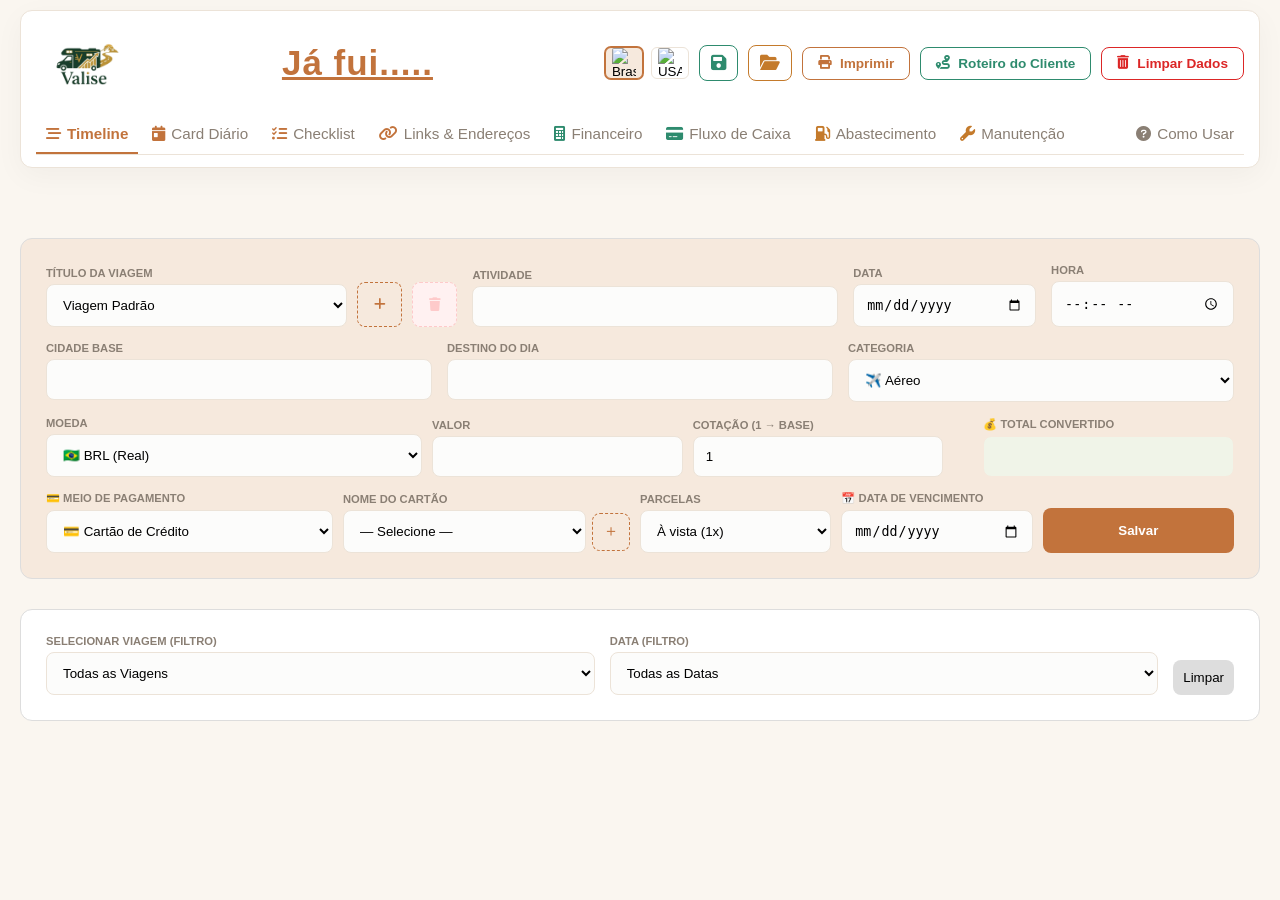
==== versao-desktop-motorhome/index.html @ 8879f79e "Add files via upload" ====
<!--
=============================================================
Aplicativo de gestão de roteiros e fluxo de caixa.
=============================================================
  Autor:       José Ricardo Verona Alves
  Copyright:   © 2025 José Ricardo Verona Alves
               Todos os direitos reservados.

  Este software é obra intelectual original protegida pela
  Lei nº 9.609/1998 (Lei do Software) e pela Lei nº 9.610/1998
  (Lei de Direito Autoral) da República Federativa do Brasil,
  bem como por tratados internacionais de propriedade intelectual.

  É expressamente proibido, sem autorização prévia e por
  escrito do autor:
  - Copiar, reproduzir ou distribuir este software;
  - Modificar, adaptar ou criar obras derivadas;
  - Sublicenciar, vender ou transferir a terceiros;
  - Utilizar para fins comerciais sem licença formal.

  Bibliotecas de terceiros utilizadas:
  - Chart.js (MIT License) — https://www.chartjs.org
  - chartjs-plugin-datalabels (MIT License)
  - Font Awesome 6 (Free License) — https://fontawesome.com

  Data de criação: 25 de maio de 2025
  Versão:         1.0.0.4
  Contato:        jrverona@gmail.com
=============================================================
-->
<!DOCTYPE html>
<html lang="pt-br">
<head>
    <meta charset="UTF-8">
    <link rel="icon" type="image/x-icon" href="../assets/LogoVi.ico">
    <meta name="viewport" content="width=device-width, initial-scale=1.0, viewport-fit=cover">
    <title>Valise Motorhome</title>
    <meta name="author" content="José Ricardo Verona Alves">
    <meta name="copyright" content="© 2025 José Ricardo Verona Alves. Todos os direitos reservados.">
    <meta name="description" content="Valise Motorhome — gestão de roteiros, finanças e fluxo de caixa para viagens.">

    <!-- PWA Manifest -->
    <link rel="manifest" href="manifest.json">

    <!-- PWA: tema e cor de fundo para barra do sistema -->
    <meta name="theme-color" content="#c2733c">
    <meta name="mobile-web-app-capable" content="yes">

    <!-- iOS / Safari PWA -->
    <meta name="apple-mobile-web-app-capable" content="yes">
    <meta name="apple-mobile-web-app-status-bar-style" content="default">
    <meta name="apple-mobile-web-app-title" content="Valise">
    <link rel="apple-touch-icon" href="icons/apple-touch-icon.png">
    <link rel="apple-touch-icon" sizes="152x152" href="icons/apple-touch-icon-152.png">
    <link rel="apple-touch-icon" sizes="167x167" href="icons/apple-touch-icon-167.png">
    <link rel="apple-touch-icon" sizes="180x180" href="icons/apple-touch-icon.png">

    <!-- Windows / Edge PWA -->
    <meta name="msapplication-TileColor" content="#c2733c">
    <meta name="msapplication-TileImage" content="icons/icon-192.png">
    <script src="https://cdn.jsdelivr.net/npm/chart.js"></script>
    <script src="https://cdn.jsdelivr.net/npm/chartjs-plugin-datalabels@2.0.0"></script>
    <link rel="stylesheet" href="https://cdnjs.cloudflare.com/ajax/libs/font-awesome/6.0.0/css/all.min.css">
    <link rel="stylesheet" href="style.css">
</head>
<body>

<div class="container">

<!-- Cabeçalho visível apenas na impressão -->
<div class="print-header" style="display:none;">
  <img src="../assets/LogoM02.png" alt="Logo" style="height: 150px; max-height: 150px; width: auto; object-fit: contain;">
  <div class="print-header-text">
    <span></span>
    <span></span>
  </div>
</div>
<div class="sticky-top">
   <div class="sticky-top-inner" style="background: var(--card); border-radius: var(--radius); padding: 12px 15px; box-shadow: var(--shadow); border: 1px solid var(--border); margin-bottom: 20px;">
   <header style="margin-bottom: 10px; display: flex; justify-content: space-between; align-items: center; flex-wrap: wrap; gap: 10px;">
    
    <div style="display:flex; align-items:center; gap:14px; flex-shrink: 0;">
        <img src="../assets/LogoM02.png" alt="Logo" style="height: 100px; max-height: 100px; width: auto; object-fit: contain; margin-top: -10px; margin-bottom: -10px; vertical-align: middle;">
        <div style="display:flex; flex-direction:column; justify-content:center; line-height:1.2;">
            <span style="font-family:serif; font-size:0.72rem; font-weight:600; letter-spacing:0.18em; text-transform:uppercase; color:var(--text-muted);"></span>
            <span style="font-family:serif; font-size:0.72rem; font-weight:600; letter-spacing:0.18em; text-transform:uppercase; color:var(--gold, #c9973a);"></span>
        </div>
    </div>

    <div class="nome-motorhome" style="flex-grow: 1; text-align: center; padding-right: 40px;">
      <span style="font-size: 35px; font-weight: 700; color: var(--accent, #c9973a); font-family: 'Inter', sans-serif; letter-spacing: 1px; text-decoration: underline;">
    Já fui.....
</span>
    </div>

    <div style="display: flex; align-items: center; gap: 5px; flex-wrap: wrap; flex-shrink: 0;">
        
        <div class="lang-visual-selector" id="lang-selector-container">
            <button class="lang-flag-btn active" onclick="changeLang('pt')" title="Português">
                <img src="https://flagcdn.com/w40/br.png" alt="Brasil">
            </button>
            <button class="lang-flag-btn" onclick="changeLang('en')" title="English">
                <img src="https://flagcdn.com/w40/us.png" alt="USA">
            </button>
        </div>
        
        <button class="btn-action" onclick="exportData()" title="Exportar dados" style="padding:8px 11px; color:#2e8b6e; border-color:#2e8b6e;" onmouseover="this.style.background='#e6f5f0'" onmouseout="this.style.background='white'"><i class="fas fa-save" style="font-size:1.1rem;"></i></button>
        <button class="btn-action" onclick="document.getElementById('importFile').click()" title="Importar dados" style="padding:8px 11px; color:#c47a2b; border-color:#c47a2b;" onmouseover="this.style.background='#fef3e6'" onmouseout="this.style.background='white'"><i class="fas fa-folder-open" style="font-size:1.1rem;"></i></button>
        <input type="file" id="importFile" style="display:none" onchange="importData(event)">
        <button class="btn-action" onclick="printPage()"><i class="fas fa-print"></i><span data-i18n="btn_print">Imprimir</span></button>
        <button class="btn-action" onclick="generateClientItinerary()" title="Roteiro do Cliente" style="color:#2e8b6e; border-color:#2e8b6e;" onmouseover="this.style.background='#e6f5f0'" onmouseout="this.style.background='white'"><i class="fas fa-route"></i><span data-i18n="btn_export_client">Roteiro do Cliente</span></button>
        <button class="btn-action" onclick="clearAllData()" style="color:#dc2626; border-color:#dc2626;" onmouseover="this.style.background='#fee2e2'" onmouseout="this.style.background='white'"><i class="fas fa-trash-alt"></i><span data-i18n="btn_clear_data">Limpar Dados</span></button>
    </div>
</header>

    <div class="tabs-wrap" id="tabs-wrap">
    <nav class="tabs" id="tabs-nav" style="display: flex; gap: 4px; margin-bottom: 0; border-bottom: 1px solid var(--border);">
        <button id="btn-tab-timeline" class="tab-btn active" onclick="switchTab(event, 'tab-timeline')" data-i18n="tab_timeline"><i class="fas fa-stream" style="margin-right: 6px; color: var(--accent);"></i>Timeline</button>
        <button id="btn-tab-cards" class="tab-btn" onclick="switchTab(event, 'tab-cards')" data-i18n="tab_cards"><i class="fas fa-calendar-day" style="margin-right: 6px; color: var(--accent);"></i>Card Diário</button>
        <button id="btn-tab-checklist" class="tab-btn" onclick="switchTab(event, 'tab-checklist')" data-i18n="tab_checklist"><i class="fas fa-tasks" style="margin-right: 6px; color: var(--accent);"></i>Checklist</button>
        <button id="btn-tab-links" class="tab-btn" onclick="switchTab(event, 'tab-links')" data-i18n="tab_links"><i class="fas fa-link" style="margin-right: 6px; color: var(--accent);"></i>Links & Endereços</button>
        
        <button id="btn-tab-finance" class="tab-btn" onclick="switchTab(event, 'tab-finance')" data-i18n="tab_finance"><i class="fas fa-calculator" style="margin-right: 6px; color: #2e8b6e;"></i>Financeiro</button>
        <button id="btn-tab-cronograma" class="tab-btn" onclick="switchTab(event, 'tab-cronograma')" data-i18n="tab_cronograma"><i class="fas fa-credit-card" style="margin-right: 6px; color: #2e8b6e;"></i>Fluxo de Caixa</button>
        
        <button id="btn-tab-combustivel" class="tab-btn" onclick="switchTab(event, 'tab-combustivel')" data-i18n="tab_combustivel"><i class="fas fa-gas-pump" style="margin-right: 6px; color: #c47a2b;"></i>Abastecimento</button>
        <button id="btn-tab-manutencao" class="tab-btn" onclick="switchTab(event, 'tab-manutencao')" data-i18n="tab_manutencao"><i class="fas fa-wrench" style="margin-right: 6px; color: #c47a2b;"></i>Manutenção</button>
        
        <button id="btn-tab-ajuda" class="tab-btn" onclick="switchTab(event, 'tab-ajuda')" data-i18n="tab_help" style="margin-left: auto;"><i class="fas fa-question-circle" style="margin-right: 6px; color: var(--text-muted);"></i>Como Usar</button>
    </nav>
    </div>
</div>
</div>

    <div id="tab-timeline" class="tab-content active">
        <div class="glass-card hide-on-print" style="background-color: var(--accent-light); border: 1px solid var(--accent); box-shadow: var(--shadow);">
            <div class="form-grid" style="grid-template-columns: 1.8fr 1.6fr 0.8fr 0.8fr;">
                <input type="hidden" id="edit-id" value="">
                <!-- Linha 1: Título | Atividade | Data | Hora -->
                <div style="display: flex; gap: 10px; align-items: flex-end;">
                    <div style="flex-grow: 1;">
                        <label data-i18n="lbl_trip_title">Título da Viagem</label>
                        <select id="trip-title">
                            <option value="Viagem">Viagem Padrão</option>
                        </select>
                    </div>
                    <button class="btn-add-trip" onclick="addNewTripName()" data-i18n-title="lbl_new_trip" title="Nova Viagem"><i class="fas fa-plus"></i></button>
                    <button class="btn-add-trip" onclick="deleteCurrentTrip()" data-i18n-title="lbl_delete_trip" title="Excluir Viagem" style="background:#fff1f1; color:#fecaca; border-color:#fecaca;"><i class="fas fa-trash"></i></button>
                </div>
                <div><label data-i18n="lbl_activity">Atividade</label><input type="text" id="desc"></div>
                <div><label data-i18n="lbl_date">Data</label><input type="date" id="data"></div>
                <div><label data-i18n="lbl_time">Hora</label><input type="time" id="hora"></div>
                <!-- Linha 2: Cidade Base | Destino do Dia | Categoria -->
                <div style="grid-column: 1 / -1; display: grid; grid-template-columns: 1fr 1fr 1fr; gap: 15px;">
                <div><label data-i18n="lbl_accommodation">CIDADE BASE</label><input type="text" id="hospedagem"></div>
                <div><label data-i18n="lbl_city">DESTINO DO DIA</label><input type="text" id="cidade"></div>
                <div><label data-i18n="lbl_category">Categoria</label>
                    <select id="classe">
                        <option value="Aéreo" data-i18n="opt_cat_aereo">✈️ Aéreo</option>
                        <option value="Aluguel de carro" data-i18n="opt_cat_aluguelcarro">🚗 Aluguel de carro</option>
                        <option value="Camping Fee" data-i18n="opt_cat_campingfee">🏕️ Camping Fee</option>
                        <option value="Combustível" data-i18n="opt_cat_combustivel">⛽ Combustível</option>
                        <option value="Compras" data-i18n="opt_cat_compras">🛍️ Compras</option>
                        <option value="Energia / Solar" data-i18n="opt_cat_energiasolar">🔆 Energia / Solar</option>
                        <option value="GLP / Gás" data-i18n="opt_cat_glpgas">🔥 GLP / Gás</option>
                        <option value="Hospedagem" data-i18n="opt_cat_hospedagem">🏨 Hospedagem</option>
                        <option value="Internet/Fone" data-i18n="opt_cat_internetfone">📶 Internet/Fone</option>
                        <option value="Lavanderia" data-i18n="opt_cat_lavanderia">🧺 Lavanderia</option>
                        <option value="Lazer" data-i18n="opt_cat_lazer">🏛️ Lazer</option>
                        <option value="Manutenção / Mecânica" data-i18n="opt_cat_manutencao">🔧 Manutenção / Mecânica</option>
                        <option value="Pedágio" data-i18n="opt_cat_pedagio">🛣️ Pedágio</option>
                        <option value="Refeição" data-i18n="opt_cat_refeicao">🍴 Refeição</option>
                        <option value="Seguro" data-i18n="opt_cat_seguro">🛡️ Seguro</option>
                        <option value="Transporte" data-i18n="opt_cat_transporte">🚌 Transporte</option>
                        <option value="Água / Esgoto" data-i18n="opt_cat_aguaesgoto">💧 Água / Esgoto</option>
                    </select>
                </div>
                </div>
                <!-- Linha 3: Moeda | Valor | Cotação | Total -->
                <div style="display: flex; gap: 10px; align-items: flex-end; grid-column: span 4; flex-wrap: wrap;">
                    <div style="flex: 1.5; min-width: 140px;">
                        <label data-i18n="lbl_currency">Moeda</label>
                        <select id="moeda-estrangeira" onchange="calcConversao()">
                            <option value="BRL">🇧🇷 BRL (Real)</option>
                            <option value="USD">🇺🇸 USD (Dólar)</option>
                            <option value="EUR">🇪🇺 EUR (Euro)</option>
                            <option value="GBP">🇬🇧 GBP (Libra)</option>
                            <option value="JPY">🇯🇵 JPY (Iene)</option>
                            <option value="ARS">🇦🇷 ARS (Peso Arg.)</option>
                            <option value="CLP">🇨🇱 CLP (Peso Chil.)</option>
                            <option value="UYU">🇺🇾 UYU (Peso Uru.)</option>
                            <option value="PYG">🇵🇾 PYG (Guarani)</option>
                            <option value="CHF">🇨🇭 CHF (Franco Suíço)</option>
                            <option value="CAD">🇨🇦 CAD (Dólar Can.)</option>
                            <option value="AUD">🇦🇺 AUD (Dólar Aus.)</option>
                            <option value="MXN">🇲🇽 MXN (Peso Mex.)</option>
                        </select>
                    </div>
                    <div style="flex: 1; min-width: 100px;">
                        <label data-i18n="lbl_value">Valor</label>
                        <input type="number" id="valor" oninput="calcConversao()">
                    </div>
                    <div style="flex: 1; min-width: 120px;">
                        <label data-i18n="lbl_rate">Cotação (1 → base)</label>
                        <input type="number" id="cotacao-moeda" value="1" step="0.0001" min="0.0001" oninput="calcConversao()">
                    </div>
                    <div style="flex: 1; min-width: 120px; margin-left: 12px; padding-left: 16px; border-left: 2px solid var(--accent-light);">
                        <label data-i18n="lbl_total_brl">💰 Total convertido</label>
                        <input type="number" id="valor-brl-preview" readonly style="background:#f0f4e8; color:var(--accent); font-weight:700; border-color: var(--accent-light);">
                    </div>
                </div>
                <!-- Linha 4: Meio Pagamento | Cartão | Parcelas | Data Pag | Salvar -->
                <div style="display: flex; gap: 10px; align-items: flex-end; grid-column: span 4; flex-wrap: wrap;">
                    <div style="flex: 1.5; min-width: 160px;">
                        <label data-i18n="lbl_payment_method">💳 Meio de Pagamento</label>
                        <select id="meio-pagamento" onchange="onMeioPagamentoChange()" style="width:100%;">
                            <option value="credito" data-i18n="opt_payment_credit">💳 Cartão de Crédito</option>
                            <option value="debito" data-i18n="opt_payment_debit">🏧 Cartão de Débito</option>
                            <option value="pix" data-i18n="opt_payment_pix">⚡ Pix</option>
                            <option value="dinheiro" data-i18n="opt_payment_cash">💵 Dinheiro</option>
                            <option value="outro" data-i18n="opt_payment_other">📎 Outro</option>
                        </select>
                    </div>
                    <div style="flex: 1.5; min-width: 160px;" id="campo-cartao">
                        <label data-i18n="lbl_card_name">Nome do Cartão</label>
                        <div style="display:flex; gap:6px; align-items:center;">
                            <select id="nome-cartao" style="flex:1;">
                                <option value="" data-i18n="opt_select_card">— Selecione —</option>
                            </select>
                            <button onclick="adicionarCartao()" data-i18n-title="lbl_add_card" title="Adicionar cartão" style="background:var(--accent-light);color:var(--accent);border:1px dashed var(--accent);border-radius:8px;padding:0;width:38px;height:38px;display:flex;align-items:center;justify-content:center;cursor:pointer;flex-shrink:0;font-size:1rem;">＋</button>
                        </div>
                    </div>
                    <div style="flex: 1; min-width: 130px;" id="campo-parcelas">
                        <label data-i18n="lbl_payment_installments">Parcelas</label>
                        <select id="parcelas-pagamento" style="width:100%;">
                            <option value="1" data-i18n="opt_cash_installment">À vista (1x)</option>
                            <option value="2">2x</option>
                            <option value="3">3x</option>
                            <option value="4">4x</option>
                            <option value="5">5x</option>
                            <option value="6">6x</option>
                            <option value="7">7x</option>
                            <option value="8">8x</option>
                            <option value="9">9x</option>
                            <option value="10">10x</option>
                            <option value="12">12x</option>
                            <option value="18">18x</option>
                            <option value="24">24x</option>
                        </select>
                    </div>
                    <div style="flex: 1; min-width: 150px;" id="campo-data-pagamento">
                        <label data-i18n="lbl_payment_date">📅 Data de Vencimento</label>
                        <input type="date" id="data-pagamento" title="Data em que o valor entra na fatura do cartão">
                    </div>
                    <div style="flex: 1; min-width: 120px; display:flex; align-items:flex-end;">
                        <button class="btn-confirm" id="btn-save" onclick="saveEvent()" data-i18n="btn_save" style="width:100%; height:45px;">Salvar</button>
                    </div>
                </div>
            </div>
        </div>

        <div class="glass-card hide-on-print" style="margin-bottom: 15px;">
            <div class="form-grid" style="grid-template-columns: 1fr 1fr auto;">
                <div>
                    <label data-i18n="lbl_filter_trip">Selecionar Viagem (Filtro)</label>
                    <div class="trip-filter-wrapper">
                        <select id="filter-trip-title" onchange="syncTripFilter(this.value)">
                            <option value="" data-i18n="opt_all_trips">Todas as Viagens</option>
                        </select>
                        <span class="trip-filter-badge">✈️ <span class="trip-filter-badge-name"></span></span>
                    </div>
                </div>
                <div>
                    <label data-i18n="lbl_filter_date">Data (Filtro)</label>
                    <select id="filter-date" onchange="renderTimeline()">
                        <option value="" data-i18n="opt_all_dates">Todas as Datas</option>
                    </select>
                </div>
                <button class="btn-reset" onclick="clearFilters()" style="padding: 10px; border-radius: 8px; border: none; background: #ddd; cursor: pointer;" data-i18n="btn_clear">Limpar</button>
            </div>
        </div>

        <div id="render-timeline" class="timeline-wrapper"></div>
    </div>

    <div id="tab-cards" class="tab-content">
        <div class="glass-card hide-on-print" style="margin-bottom: 25px;">
            <div class="form-grid" style="grid-template-columns: 1fr auto;">
                <div>
                    <label data-i18n="lbl_filter_trip">Selecionar Viagem (Filtro)</label>
                    <div class="trip-filter-wrapper">
                        <select id="filter-cards-trip" onchange="syncTripFilter(this.value)">
                            <option value="" data-i18n="opt_all_trips">Todas as Viagens</option>
                        </select>
                        <span class="trip-filter-badge">✈️ <span class="trip-filter-badge-name"></span></span>
                    </div>
                </div>
                <button class="btn-reset" onclick="syncTripFilter('')" style="padding: 10px; border-radius: 8px; border: none; background: #ddd; cursor: pointer;" data-i18n="btn_clear">Limpar</button>
            </div>
        </div>
        <div id="render-cards" class="cards-container"></div>
    </div>

    <div id="tab-finance" class="tab-content">
        <div class="glass-card" style="margin-bottom: 20px;">
            <div class="form-grid" style="grid-template-columns: 1fr 1fr 1fr 1fr auto; align-items: end;">
                <div>
                    <label data-i18n="lbl_filter_trip_short">Filtrar Viagem</label>
                    <div class="trip-filter-wrapper">
                        <select id="fin-filter-trip" onchange="syncTripFilter(this.value)">
                            <option value="" data-i18n="opt_all_trips">Todas as Viagens</option>
                        </select>
                        <span class="trip-filter-badge">✈️ <span class="trip-filter-badge-name"></span></span>
                    </div>
                </div>
                <div>
                    <label data-i18n="lbl_filter_city">Filtrar Cidade</label>
                    <select id="fin-filter-city" onchange="renderFinance()">
                        <option value="" data-i18n="opt_all_cities">Todas as Cidades</option>
                    </select>
                </div>
                <div>
                    <label data-i18n="lbl_filter_category">Filtrar Categoria</label>
                    <select id="fin-filter-cat" onchange="renderFinance()">
                        <option value="" data-i18n="opt_all_categories">Todas as Categorias</option>
                        <option value="Aéreo" data-i18n="opt_cat_aereo">✈️ Aéreo</option>
                        <option value="Aluguel de carro" data-i18n="opt_cat_aluguelcarro">🚗 Aluguel de carro</option>
                        <option value="Camping Fee" data-i18n="opt_cat_campingfee">🏕️ Camping Fee</option>
                        <option value="Combustível" data-i18n="opt_cat_combustivel">⛽ Combustível</option>
                        <option value="Compras" data-i18n="opt_cat_compras">🛍️ Compras</option>
                        <option value="Energia / Solar" data-i18n="opt_cat_energiasolar">🔆 Energia / Solar</option>
                        <option value="GLP / Gás" data-i18n="opt_cat_glpgas">🔥 GLP / Gás</option>
                        <option value="Hospedagem" data-i18n="opt_cat_hospedagem">🏨 Hospedagem</option>
                        <option value="Internet/Fone" data-i18n="opt_cat_internetfone">📶 Internet/Fone</option>
                        <option value="Lavanderia" data-i18n="opt_cat_lavanderia">🧺 Lavanderia</option>
                        <option value="Lazer" data-i18n="opt_cat_lazer">🏛️ Lazer</option>
                        <option value="Manutenção / Mecânica" data-i18n="opt_cat_manutencao">🔧 Manutenção / Mecânica</option>
                        <option value="Pedágio" data-i18n="opt_cat_pedagio">🛣️ Pedágio</option>
                        <option value="Refeição" data-i18n="opt_cat_refeicao">🍴 Refeição</option>
                        <option value="Seguro" data-i18n="opt_cat_seguro">🛡️ Seguro</option>
                        <option value="Transporte" data-i18n="opt_cat_transporte">🚌 Transporte</option>
                        <option value="Água / Esgoto" data-i18n="opt_cat_aguaesgoto">💧 Água / Esgoto</option>
                    </select>
                </div>
                <div>
                    <label data-i18n="lbl_show_chart">📊 Exibir Gráfico</label>
                    <select id="fin-chart-filter" onchange="filterFinanceCharts()">
                        <option value="all" data-i18n="opt_all_charts">Todos os Gráficos</option>
                        <option value="daily" data-i18n="opt_chart_daily">📅 Gasto por Dia</option>
                        <option value="category" data-i18n="opt_chart_category">🏷️ Por Categoria</option>
                        <option value="city" data-i18n="opt_chart_city">🏙️ Por Cidade</option>
                        <option value="payment" data-i18n="opt_chart_payment">💳 Meio de Pagamento</option>
                        <option value="currency">💱 Por Moeda</option>
                        <option value="budget">📊 Orçamento</option>
                    </select>
                </div>
                <div style="display:flex; align-items:flex-end;">
                    <button class="btn-reset" onclick="resetFinanceFilters()" style="padding: 10px 16px; border-radius: 8px; border: none; background: #e9ecef; color: var(--text-muted); cursor: pointer; font-size: 0.85rem; font-weight: 600; white-space: nowrap; height: 45px;" data-i18n="btn_clear">Limpar</button>
                </div>
            </div>
        </div>

        <div class="total-highlight" style="display:flex; justify-content:space-between; align-items:center; flex-wrap:wrap; gap:10px; text-align:left;">
            <div>
                <h2 data-i18n="finance_total_label" style="margin:0; font-size:0.85rem; text-transform:uppercase; letter-spacing:1px; opacity:0.85;">Gasto Total (Filtrado)</h2>
                <div id="finance-total-val" style="font-size:2.2rem; font-weight:800; margin-top:4px; line-height:1;">$ 0,00</div>
            </div>
            <div style="opacity:0.75; font-size:0.8rem; text-align:right;">
                <i class="fas fa-chart-pie" style="font-size:2rem; opacity:0.4;"></i>
            </div>
        </div>

        <!-- Budget Tracker -->
        <div class="budget-tracker-card">
            <div class="budget-tracker-header">
                <h3 data-i18n="budget_header">📊 Evolução do Orçamento Planejado</h3>
                <div style="display:flex; gap:10px; align-items:center; flex-wrap:wrap;">
                    <div id="budget-summary-pills" class="budget-summary-pills"></div>
                    <button class="budget-edit-toggle" onclick="toggleBudgetEdit()">
                        <i class="fas fa-sliders-h"></i> <span data-i18n="btn_set_budget">Definir Orçamento</span>
                    </button>
                </div>
            </div>
            <div class="budget-body">
                <div class="budget-total-bar-wrap" id="budget-total-section"></div>
                <div id="budget-bars-container"></div>
                <div class="budget-inputs-section" id="budget-inputs-section">
                    <p style="font-size:0.8rem; color:var(--text-muted); margin: 0 0 10px;">
                        <i class="fas fa-info-circle"></i> <span data-i18n="budget_info">Defina o orçamento planejado. Deixe em branco para não monitorar uma categoria.</span>
                    </p>
                    <div class="budget-inputs-grid" id="budget-inputs-grid"></div>
                    <button class="btn-confirm" onclick="saveBudgets()" style="margin-top:15px; padding: 10px 24px;">
                        <i class="fas fa-save"></i> <span data-i18n="btn_save_budgets">Salvar Orçamentos</span>
                    </button>
                </div>
            </div>
        </div>
        
        <div class="finance-grid">
            <div class="chart-container full-width-chart" id="wrap-chartDaily">
                <div class="chart-scroll-wrapper">
                    <div class="chart-scroll-content" id="daily-scroll-content">
                        <canvas id="chartDaily"></canvas>
                    </div>
                </div>
            </div>
            <div class="chart-container" style="height: 260px;" id="wrap-chartCategory"><canvas id="chartCategory"></canvas></div>
            <div class="chart-container" style="height: 260px;" id="wrap-chartCity"><canvas id="chartCity"></canvas></div>
            <div class="chart-container full-width-chart" style="height: 260px;" id="wrap-chartPaymentMethod"><canvas id="chartPaymentMethod"></canvas></div>
            <div class="chart-container full-width-chart" style="height: 300px;" id="wrap-chartCurrency"><canvas id="chartCurrency"></canvas></div>
        </div>
    </div>

    <!-- ===== ABA FLUXO DE CAIXA ===== -->
    <div id="tab-cronograma" class="tab-content">
        <div class="glass-card" style="margin-bottom: 20px;">
            <div style="display: flex; justify-content: space-between; align-items: center; flex-wrap: wrap; gap: 15px;">
                <div>
                    <h3 style="font-family: serif; font-size: 1.2rem; margin: 0 0 5px; color: var(--accent);" data-i18n="cron_title">💳 Fluxo de Caixa</h3>
                    <p style="font-size: 0.82rem; color: var(--text-muted); margin: 0;" data-i18n="cron_desc">
                        Os desembolsos são calculados com base no meio de pagamento, parcelas e data de pagamento definidos em cada item da Timeline.
                    </p>
                </div>
                <div>
                    <label style="font-size:0.7rem; font-weight:700; text-transform:uppercase; color:var(--text-muted); display:block; margin-bottom:4px;" data-i18n="lbl_filter_trip_short">Filtrar Viagem</label>
                    <div class="trip-filter-wrapper">
                        <select id="cron-filter-trip" onchange="syncTripFilter(this.value)" style="padding:8px 12px; border-radius:8px; border:1px solid var(--border); background:#fcfcfb; font-size:0.9rem;">
                            <option value="" data-i18n="opt_all_trips">Todas as Viagens</option>
                        </select>
                        <span class="trip-filter-badge">✈️ <span class="trip-filter-badge-name"></span></span>
                    </div>
                </div>
            </div>
        </div>

        <!-- Totais por tipo -->
        <div id="cron-summary-cards" style="display: grid; grid-template-columns: repeat(auto-fit, minmax(160px, 1fr)); gap: 15px; margin-bottom: 25px;"></div>

        <!-- Tabela mensal -->
        <div class="glass-card" style="overflow-x: auto; padding: 0;">
            <div id="cron-table-wrap" style="min-width: 600px; padding: 5px;"></div>
        </div>

        <!-- Gráfico de barras mensais -->
        <div class="glass-card" style="margin-top: 25px; height: 350px; position: relative;">
            <canvas id="chartCronograma"></canvas>
        </div>
    </div>

    <div id="tab-checklist" class="tab-content">
        <div class="glass-card check-container">
            <div style="display: grid; grid-template-columns: 1fr 1fr; gap: 12px; align-items: end;">
                <div><label data-i18n="lbl_what_to_pack">O que levar/fazer?</label><input type="text" id="check-input"></div>
                <div><label data-i18n="lbl_trip_title">Título da Viagem</label><select id="check-trip"></select></div>
                <div><label data-i18n="check_lbl_group">Grupo</label><select id="check-cat"></select></div>
                <div style="display:flex; gap:8px; align-items:flex-end;">
                    <div style="flex:1;"><label data-i18n="lbl_new_cat">Nova Categoria</label><input type="text" id="check-new-cat" data-i18n-placeholder="placeholder_new_cat" placeholder="Ex: Saúde"></div>
                    <button class="btn-confirm" onclick="addCheck()" style="height:45px; padding: 0 16px; white-space:nowrap; flex-shrink:0;"><i class="fas fa-plus"></i></button>
                </div>
            </div>
        </div>

        <div class="glass-card check-container" style="margin-bottom: 20px; padding: 15px 25px;">
            <div style="display: grid; grid-template-columns: 1fr 1fr auto; gap: 12px; align-items: end;">
                <div>
                    <label data-i18n="lbl_filter_trip_short">Filtrar Viagem</label>
                    <div class="trip-filter-wrapper">
                        <select id="filter-check-trip" onchange="syncTripFilter(this.value)">
                            <option value="" data-i18n="opt_all_trips">Todas as Viagens</option>
                        </select>
                        <span class="trip-filter-badge">✈️ <span class="trip-filter-badge-name"></span></span>
                    </div>
                </div>
                <div>
                    <label data-i18n="check_lbl_filter_group">Filtrar Grupo</label>
                    <select id="filter-check-cat" onchange="renderChecklist()">
                        <option value="" data-i18n="opt_all_categories">Todas as Categorias</option>
                    </select>
                </div>
                <div style="display:flex; align-items:flex-end;">
                    <button class="btn-reset" onclick="syncTripFilter(''); document.getElementById('filter-check-cat').value=''; renderChecklist()" style="padding: 10px 16px; border-radius: 8px; border: none; background: #e9ecef; color: var(--text-muted); cursor: pointer; font-size: 0.85rem; font-weight: 600; white-space: nowrap; height: 45px;" data-i18n="btn_clear">Limpar</button>
                </div>
            </div>
        </div>

        <div id="render-checklist" class="check-container"></div>
    </div>

    <!-- ===== ABA LINKS & ENDEREÇOS ===== -->
    <div id="tab-links" class="tab-content">
        <div class="glass-card hide-on-print" style="background-color: var(--accent-light); border: 1px solid var(--accent);">
            <div style="display: grid; grid-template-columns: 1fr 1fr 1fr auto; gap: 12px; align-items: end;">
                <div>
                    <label data-i18n="lbl_links_name">Nome / Local</label>
                    <input type="text" id="link-name" data-i18n-placeholder="ph_links_name" placeholder="Ex: Consulado dos EUA">
                </div>
                <div>
                    <label data-i18n="lbl_links_category">Categoria</label>
                    <select id="link-cat">
                        <option value="Consulado" data-i18n="opt_link_consulado">🏛️ Consulado / Embaixada</option>
                        <option value="Museu" data-i18n="opt_link_museu">🖼️ Museu / Atração</option>
                        <option value="Transporte" data-i18n="opt_link_transporte">🚌 Transporte</option>
                        <option value="Saúde" data-i18n="opt_link_saude">🏥 Saúde / Hospital</option>
                        <option value="Hotel" data-i18n="opt_link_hotel">🏨 Hotel / Hospedagem</option>
                        <option value="Camping" data-i18n="opt_link_camping">🚐 Camping / Área RV</option>
                        <option value="Restaurante" data-i18n="opt_link_restaurante">🍽️ Restaurante</option>
                        <option value="Compras" data-i18n="opt_link_compras">🛍️ Compras</option>
                        <option value="Emergência" data-i18n="opt_link_emergencia">🚨 Emergência</option>
                        <option value="Outro" data-i18n="opt_link_outro">📌 Outro</option>
                    </select>
                </div>
                <div>
                    <label data-i18n="lbl_links_trip">Viagem</label>
                    <select id="link-trip"></select>
                </div>
                <div style="display:flex; align-items:flex-end;">
                    <!-- Salvar button is below -->
                </div>
            </div>
            <div style="display:grid; grid-template-columns: 1fr 1fr 1fr; gap:12px; margin-top:12px; align-items:end;">
                <div>
                    <label data-i18n="lbl_links_address">Endereço</label>
                    <input type="text" id="link-address" data-i18n-placeholder="ph_links_address" placeholder="Ex: 1234 Main St, New York">
                </div>
                <div>
                    <label data-i18n="lbl_links_phone">Telefone</label>
                    <input type="text" id="link-phone" data-i18n-placeholder="ph_links_phone" placeholder="Ex: +1 (212) 000-0000">
                </div>
                <div>
                    <label data-i18n="lbl_links_url">Website / Link</label>
                    <input type="url" id="link-url" data-i18n-placeholder="ph_links_url" placeholder="https://...">
                </div>
            </div>
            <div style="margin-top:12px;">
                <label data-i18n="lbl_links_notes">Observações</label>
                <input type="text" id="link-notes" data-i18n-placeholder="ph_links_notes" placeholder="Ex: Horário de funcionamento, documentos necessários...">
            </div>
            <input type="hidden" id="link-edit-id" value="">
            <div style="margin-top:14px; display:flex; gap:8px;">
                <button class="btn-confirm" onclick="saveLink()" style="padding:10px 22px; display:flex; align-items:center; gap:6px;"><i class="fas fa-save"></i> <span data-i18n="btn_save_link">Salvar</span></button>
                <button onclick="clearLinkForm()" style="background:white; color:var(--text-muted); border:1px solid var(--border); padding:10px 18px; border-radius:8px; cursor:pointer; font-weight:600;" data-i18n="btn_clear">Limpar</button>
            </div>
        </div>

        <!-- Filtros -->
        <div class="glass-card" style="padding:15px 25px;">
            <div style="display:grid; grid-template-columns:1fr 1fr 1fr auto; gap:12px; align-items:end;">
                <div>
                    <label data-i18n="lbl_filter_trip_short">Filtrar Viagem</label>
                    <div class="trip-filter-wrapper">
                        <select id="filter-link-trip" onchange="syncTripFilter(this.value)">
                            <option value="" data-i18n="opt_all_trips">Todas as Viagens</option>
                        </select>
                        <span class="trip-filter-badge">✈️ <span class="trip-filter-badge-name"></span></span>
                    </div>
                </div>
                <div>
                    <label data-i18n="lbl_links_category">Categoria</label>
                    <select id="filter-link-cat" onchange="renderLinks()">
                        <option value="" data-i18n="opt_all_categories">Todas as Categorias</option>
                        <option value="Consulado">🏛️ Consulado / Embaixada</option>
                        <option value="Museu">🖼️ Museu / Atração</option>
                        <option value="Transporte">🚌 Transporte</option>
                        <option value="Saúde">🏥 Saúde / Hospital</option>
                        <option value="Hotel">🏨 Hotel / Hospedagem</option>
                        <option value="Camping">🚐 Camping / Área RV</option>
                        <option value="Restaurante">🍽️ Restaurante</option>
                        <option value="Compras">🛍️ Compras</option>
                        <option value="Emergência">🚨 Emergência</option>
                        <option value="Outro">📌 Outro</option>
                    </select>
                </div>
                <div>
                    <label data-i18n="lbl_links_search">Buscar</label>
                    <input type="text" id="filter-link-search" oninput="renderLinks()" data-i18n-placeholder="ph_links_search" placeholder="Nome ou endereço...">
                </div>
                <div style="display:flex; align-items:flex-end;">
                    <button onclick="document.getElementById('filter-link-trip').value=''; document.getElementById('filter-link-cat').value=''; document.getElementById('filter-link-search').value=''; renderLinks();" style="background:#e9ecef; color:var(--text-muted); border:none; padding:10px 16px; border-radius:8px; cursor:pointer; font-weight:600; height:45px;" data-i18n="btn_clear">Limpar</button>
                </div>
            </div>
        </div>

        <!-- Listagem -->
        <div id="render-links"></div>
    </div>

    <!-- ===== ABA ABASTECIMENTO ===== -->
    <div id="tab-combustivel" class="tab-content">

        <!-- Formulário -->
        <div class="glass-card hide-on-print" style="background-color: var(--accent-light); border: 1px solid var(--accent); box-shadow: var(--shadow);">
            <div style="display: grid; grid-template-columns: 1fr 1fr 1fr 1fr; gap: 14px;">
                <input type="hidden" id="fuel-edit-id" value="">
                <div><label data-i18n="lbl_fuel_date">Data</label><input type="date" id="fuel-data"></div>
                <div><label data-i18n="lbl_fuel_trip">Viagem</label><select id="fuel-trip"></select></div>
                <div><label data-i18n="lbl_fuel_city">Cidade / Local</label><input type="text" id="fuel-cidade" placeholder="Ex: Bonito, MS"></div>
                <div><label data-i18n="lbl_fuel_posto">Posto</label><input type="text" id="fuel-posto" placeholder="Ex: Posto Shell"></div>
            </div>
            <div style="display: grid; grid-template-columns: 1fr 1fr 1fr 1fr 1fr; gap: 14px; margin-top: 14px;">
                <div><label data-i18n="lbl_fuel_km">Hodômetro (km)</label><input type="number" id="fuel-km" placeholder="Ex: 45230" min="0" step="1"></div>
                <div><label data-i18n="lbl_fuel_litros">Litros</label><input type="number" id="fuel-litros" placeholder="Ex: 80" min="0" step="0.01" oninput="calcFuelTotal()"></div>
                <div><label data-i18n="lbl_fuel_preco">Preço / Litro (R$)</label><input type="number" id="fuel-preco" placeholder="Ex: 5.89" min="0" step="0.001" oninput="calcFuelTotal()"></div>
                <div><label data-i18n="lbl_fuel_total">Total (R$)</label><input type="number" id="fuel-total" placeholder="Calculado" min="0" step="0.01"></div>
                <div><label data-i18n="lbl_fuel_tipo">Combustível</label>
                    <select id="fuel-tipo">
                        <option value="Diesel S10">⛽ Diesel S10</option>
                        <option value="Diesel Comum">⛽ Diesel Comum</option>
                        <option value="Gasolina">⛽ Gasolina</option>
                        <option value="Gasolina Aditivada">⛽ Gasolina Aditivada</option>
                        <option value="Etanol">⛽ Etanol</option>
                        <option value="GNV">⛽ GNV</option>
                    </select>
                </div>
            </div>
            <div style="margin-top: 14px;"><label data-i18n="lbl_fuel_obs">Observações</label><input type="text" id="fuel-obs" placeholder="Ex: Tanque cheio, primeira parada da viagem..."></div>
            <!-- Pagamento -->
            <div style="display: flex; gap: 10px; align-items: flex-end; margin-top: 14px; flex-wrap: wrap;">
                <div style="flex: 1.5; min-width: 160px;">
                    <label data-i18n="lbl_payment_method">💳 Meio de Pagamento</label>
                    <select id="fuel-meio-pagamento" onchange="onFuelMeioPagamentoChange()" style="width:100%;">
                        <option value="credito" data-i18n="opt_payment_credit">💳 Cartão de Crédito</option>
                        <option value="debito" data-i18n="opt_payment_debit">🏧 Cartão de Débito</option>
                        <option value="pix" data-i18n="opt_payment_pix">⚡ Pix</option>
                        <option value="dinheiro" data-i18n="opt_payment_cash">💵 Dinheiro</option>
                        <option value="outro" data-i18n="opt_payment_other">📎 Outro</option>
                    </select>
                </div>
                <div style="flex: 1.5; min-width: 160px;" id="fuel-campo-cartao">
                    <label data-i18n="lbl_card_name">Nome do Cartão</label>
                    <div style="display:flex; gap:6px; align-items:center;">
                        <select id="fuel-nome-cartao" style="flex:1;">
                            <option value="" data-i18n="opt_select_card">— Selecione —</option>
                        </select>
                        <button onclick="adicionarCartao()" data-i18n-title="lbl_add_card" title="Adicionar cartão" style="background:var(--accent-light);color:var(--accent);border:1px dashed var(--accent);border-radius:8px;padding:0;width:38px;height:38px;display:flex;align-items:center;justify-content:center;cursor:pointer;flex-shrink:0;font-size:1rem;">＋</button>
                    </div>
                </div>
                <div style="flex: 1; min-width: 130px;" id="fuel-campo-parcelas">
                    <label data-i18n="lbl_payment_installments">Parcelas</label>
                    <select id="fuel-parcelas" style="width:100%;">
                        <option value="1" data-i18n="opt_cash_installment">À vista (1x)</option>
                        <option value="2">2x</option>
                        <option value="3">3x</option>
                        <option value="4">4x</option>
                        <option value="5">5x</option>
                        <option value="6">6x</option>
                        <option value="7">7x</option>
                        <option value="8">8x</option>
                        <option value="9">9x</option>
                        <option value="10">10x</option>
                        <option value="12">12x</option>
                        <option value="18">18x</option>
                        <option value="24">24x</option>
                    </select>
                </div>
                <div style="flex: 1; min-width: 150px;" id="fuel-campo-data-pagamento">
                    <label data-i18n="lbl_payment_date">📅 Data de Vencimento</label>
                    <input type="date" id="fuel-data-pagamento" title="Data em que o valor entra na fatura do cartão">
                </div>
            </div>
            <div style="display: flex; gap: 8px; margin-top: 14px;">
                <button class="btn-confirm" onclick="saveFuel()" style="padding: 10px 22px; display:flex; align-items:center; gap:6px;"><i class="fas fa-save"></i> <span data-i18n="btn_save">Salvar</span></button>
                <button onclick="clearFuelForm()" style="background:white; color:var(--text-muted); border:1px solid var(--border); padding:10px 18px; border-radius:8px; cursor:pointer; font-weight:600;" data-i18n="btn_clear">Limpar</button>
            </div>
        </div>

        <!-- Métricas resumo -->
        <div id="fuel-stats" style="display: grid; grid-template-columns: repeat(auto-fit, minmax(150px, 1fr)); gap: 12px; margin-bottom: 6px;"></div>

        <!-- Gráfico de consumo por trecho -->
        <div class="glass-card" style="padding: 20px 25px;">
            <div style="display:flex; align-items:center; justify-content:space-between; margin-bottom:16px; flex-wrap:wrap; gap:10px;">
                <div style="font-weight:700; font-size:1rem; color:var(--text); display:flex; align-items:center; gap:8px;">
                    <i class="fas fa-chart-line" style="color:var(--accent);"></i> Consumo por Trecho (km/L)
                </div>
                <div style="display:flex; gap:8px; align-items:center;">
                    <select id="fuel-chart-trip" onchange="renderFuelChart()" style="font-size:0.82rem; padding:5px 10px; border:1px solid var(--border); border-radius:7px; background:white; color:var(--text);">
                        <option value="">Todas as viagens</option>
                    </select>
                    <select id="fuel-chart-mode" onchange="renderFuelChart()" style="font-size:0.82rem; padding:5px 10px; border:1px solid var(--border); border-radius:7px; background:white; color:var(--text);">
                        <option value="trecho">Por abastecimento</option>
                        <option value="cidade">Por cidade</option>
                    </select>
                </div>
            </div>
            <div id="fuel-chart-empty" style="display:none; text-align:center; color:var(--text-muted); padding:30px; font-size:0.9rem;">
                <i class="fas fa-chart-line" style="font-size:2rem; margin-bottom:10px; opacity:0.3; display:block;"></i>
                Registre ao menos 2 abastecimentos com hodômetro para ver o gráfico de consumo por trecho.
            </div>
            <div style="position:relative; height:260px;">
                <canvas id="fuel-chart-canvas"></canvas>
            </div>
            <!-- Tabela detalhada por trecho -->
            <div id="fuel-trecho-table" style="margin-top:18px; overflow-x:auto;"></div>
        </div>

        <!-- Filtros lista -->
        <div class="glass-card" style="padding: 15px 25px;">
            <div style="display: grid; grid-template-columns: 1fr 1fr 1fr auto; gap: 12px; align-items: end;">
                <div><label>Filtrar Viagem</label>
                    <select id="filter-fuel-trip" onchange="renderFuel()">
                        <option value="">Todas as Viagens</option>
                    </select>
                </div>
                <div><label>Combustível</label>
                    <select id="filter-fuel-tipo" onchange="renderFuel()">
                        <option value="">Todos</option>
                        <option value="Diesel S10">⛽ Diesel S10</option>
                        <option value="Diesel Comum">⛽ Diesel Comum</option>
                        <option value="Gasolina">⛽ Gasolina</option>
                        <option value="Etanol">⛽ Etanol</option>
                        <option value="GNV">⛽ GNV</option>
                    </select>
                </div>
                <div><label>Buscar</label><input type="text" id="filter-fuel-search" oninput="renderFuel()" placeholder="Cidade ou posto..."></div>
                <div style="display:flex; align-items:flex-end;">
                    <button onclick="document.getElementById('filter-fuel-trip').value='';document.getElementById('filter-fuel-tipo').value='';document.getElementById('filter-fuel-search').value='';renderFuel();"
                        style="background:#e9ecef; color:var(--text-muted); border:none; padding:10px 16px; border-radius:8px; cursor:pointer; font-weight:600; height:45px;">Limpar</button>
                </div>
            </div>
        </div>

        <!-- Lista de abastecimentos -->
        <div id="render-fuel"></div>
    </div>

    <!-- ===== ABA MANUTENÇÃO ===== -->
    <div id="tab-manutencao" class="tab-content">

        <!-- Formulário -->
        <div class="glass-card hide-on-print" style="background-color: var(--accent-light); border: 1px solid var(--accent); box-shadow: var(--shadow);">
            <div style="display: grid; grid-template-columns: 1fr 1fr 2fr 1fr 1fr; gap: 14px;">
                <input type="hidden" id="man-edit-id" value="">
                <div>
                    <label data-i18n="lbl_man_date">Data</label>
                    <input type="date" id="man-data">
                </div>
                <div>
                    <label>Viagem</label>
                    <select id="man-trip"><option value="">— Sem viagem —</option></select>
                </div>
                <div>
                    <label data-i18n="lbl_man_type">Tipo de Serviço</label>
                    <select id="man-tipo">
                        <option value="Troca de óleo">🛢️ Troca de óleo</option>
                        <option value="Filtro de ar">💨 Filtro de ar</option>
                        <option value="Filtro de combustível">⛽ Filtro de combustível</option>
                        <option value="Filtro de cabine">🌬️ Filtro de cabine</option>
                        <option value="Pneus">🔄 Pneus</option>
                        <option value="Alinhamento e balanceamento">⚖️ Alinhamento e balanceamento</option>
                        <option value="Freios">🛑 Freios</option>
                        <option value="Bateria">🔋 Bateria</option>
                        <option value="Correia dentada">⚙️ Correia dentada</option>
                        <option value="Velas / Injeção">🔌 Velas / Injeção</option>
                        <option value="Amortecedores">🔩 Amortecedores</option>
                        <option value="Fluido de arrefecimento">🌡️ Fluido de arrefecimento</option>
                        <option value="Fluido de transmissão">⚙️ Fluido de transmissão</option>
                        <option value="Revisão geral">🔧 Revisão geral</option>
                        <option value="Elétrica">⚡ Elétrica</option>
                        <option value="Carroceria / Funilaria">🚐 Carroceria / Funilaria</option>
                        <option value="Outro">📋 Outro</option>
                    </select>
                </div>
                <div>
                    <label data-i18n="lbl_man_km">Hodômetro (km)</label>
                    <input type="number" id="man-km" placeholder="Ex: 45230" min="0" step="1">
                </div>
                <div>
                    <label data-i18n="lbl_man_cost">Custo (R$)</label>
                    <input type="number" id="man-custo" placeholder="Ex: 350.00" min="0" step="0.01">
                </div>
            </div>
            <div style="display: grid; grid-template-columns: 1fr 1fr 1fr 1fr; gap: 14px; margin-top: 14px;">
                <div>
                    <label data-i18n="lbl_man_local">Oficina / Local</label>
                    <input type="text" id="man-local" placeholder="Ex: Oficina do João">
                </div>
                <div>
                    <label data-i18n="lbl_man_next_km">Próxima troca (km)</label>
                    <input type="number" id="man-prox-km" placeholder="Ex: 50230" min="0" step="1">
                </div>
                <div>
                    <label data-i18n="lbl_man_next_date">Próxima troca (data)</label>
                    <input type="date" id="man-prox-data">
                </div>
                <div>
                    <label data-i18n="lbl_man_status">Status</label>
                    <select id="man-status">
                        <option value="Realizado">✅ Realizado</option>
                        <option value="Agendado">📅 Agendado</option>
                        <option value="Pendente">⚠️ Pendente</option>
                    </select>
                </div>
            </div>
            <div style="margin-top: 14px;">
                <label data-i18n="lbl_man_obs">Observações</label>
                <input type="text" id="man-obs" placeholder="Ex: Usado óleo 5W30 sintético, próxima revisão aos 50.000 km...">
            </div>
            <!-- Pagamento -->
            <div style="display: flex; gap: 10px; align-items: flex-end; margin-top: 14px; flex-wrap: wrap;">
                <div style="flex: 1.5; min-width: 160px;">
                    <label data-i18n="lbl_payment_method">💳 Meio de Pagamento</label>
                    <select id="man-meio-pagamento" onchange="onManMeioPagamentoChange()" style="width:100%;">
                        <option value="credito" data-i18n="opt_payment_credit">💳 Cartão de Crédito</option>
                        <option value="debito" data-i18n="opt_payment_debit">🏧 Cartão de Débito</option>
                        <option value="pix" data-i18n="opt_payment_pix">⚡ Pix</option>
                        <option value="dinheiro" data-i18n="opt_payment_cash">💵 Dinheiro</option>
                        <option value="outro" data-i18n="opt_payment_other">📎 Outro</option>
                    </select>
                </div>
                <div style="flex: 1.5; min-width: 160px;" id="man-campo-cartao">
                    <label data-i18n="lbl_card_name">Nome do Cartão</label>
                    <div style="display:flex; gap:6px; align-items:center;">
                        <select id="man-nome-cartao" style="flex:1;">
                            <option value="" data-i18n="opt_select_card">— Selecione —</option>
                        </select>
                        <button onclick="adicionarCartao()" data-i18n-title="lbl_add_card" title="Adicionar cartão" style="background:var(--accent-light);color:var(--accent);border:1px dashed var(--accent);border-radius:8px;padding:0;width:38px;height:38px;display:flex;align-items:center;justify-content:center;cursor:pointer;flex-shrink:0;font-size:1rem;">＋</button>
                    </div>
                </div>
                <div style="flex: 1; min-width: 130px;" id="man-campo-parcelas">
                    <label data-i18n="lbl_payment_installments">Parcelas</label>
                    <select id="man-parcelas" style="width:100%;">
                        <option value="1" data-i18n="opt_cash_installment">À vista (1x)</option>
                        <option value="2">2x</option>
                        <option value="3">3x</option>
                        <option value="4">4x</option>
                        <option value="5">5x</option>
                        <option value="6">6x</option>
                        <option value="7">7x</option>
                        <option value="8">8x</option>
                        <option value="9">9x</option>
                        <option value="10">10x</option>
                        <option value="12">12x</option>
                        <option value="18">18x</option>
                        <option value="24">24x</option>
                    </select>
                </div>
                <div style="flex: 1; min-width: 150px;" id="man-campo-data-pagamento">
                    <label data-i18n="lbl_payment_date">📅 Data de Vencimento</label>
                    <input type="date" id="man-data-pagamento" title="Data em que o valor entra na fatura do cartão">
                </div>
            </div>
            <div style="display: flex; gap: 8px; margin-top: 14px; align-items: center;">
                <button class="btn-confirm" onclick="saveMan()" style="padding: 10px 22px; display:flex; align-items:center; gap:6px;"><i class="fas fa-save"></i> <span data-i18n="btn_save">Salvar</span></button>
                <button onclick="clearManForm()" style="background:white; color:var(--text-muted); border:1px solid var(--border); padding:10px 18px; border-radius:8px; cursor:pointer; font-weight:600;" data-i18n="btn_clear">Limpar</button>
            </div>
        </div>

        <!-- Alertas -->
        <div id="man-alerts"></div>

        <!-- Estatísticas -->
        <div id="man-stats" style="display: grid; grid-template-columns: repeat(auto-fit, minmax(150px, 1fr)); gap: 12px; margin-bottom: 6px;"></div>

        <!-- Filtros -->
        <div class="glass-card" style="padding: 15px 25px;">
            <div style="display: grid; grid-template-columns: 1fr 1fr 1fr auto; gap: 12px; align-items: end;">
                <div>
                    <label data-i18n="lbl_man_type">Tipo de Serviço</label>
                    <select id="filter-man-tipo" onchange="renderMan()">
                        <option value="">Todos</option>
                        <option value="Troca de óleo">🛢️ Troca de óleo</option>
                        <option value="Filtro de ar">💨 Filtro de ar</option>
                        <option value="Filtro de combustível">⛽ Filtro de combustível</option>
                        <option value="Pneus">🔄 Pneus</option>
                        <option value="Freios">🛑 Freios</option>
                        <option value="Bateria">🔋 Bateria</option>
                        <option value="Revisão geral">🔧 Revisão geral</option>
                        <option value="Outro">📋 Outro</option>
                    </select>
                </div>
                <div>
                    <label data-i18n="lbl_man_status">Status</label>
                    <select id="filter-man-status" onchange="renderMan()">
                        <option value="">Todos</option>
                        <option value="Realizado">✅ Realizado</option>
                        <option value="Agendado">📅 Agendado</option>
                        <option value="Pendente">⚠️ Pendente</option>
                    </select>
                </div>
                <div>
                    <label>Buscar</label>
                    <input type="text" id="filter-man-search" oninput="renderMan()" placeholder="Serviço ou oficina...">
                </div>
                <div style="display:flex; align-items:flex-end;">
                    <button onclick="document.getElementById('filter-man-tipo').value=''; document.getElementById('filter-man-status').value=''; document.getElementById('filter-man-search').value=''; renderMan();"
                        style="background:#e9ecef; color:var(--text-muted); border:none; padding:10px 16px; border-radius:8px; cursor:pointer; font-weight:600; height:45px;">Limpar</button>
                </div>
            </div>
        </div>

        <!-- Lista de manutenções -->
        <div id="render-man"></div>
    </div>

    <!-- ===== ABA COMO USAR ===== -->
    <div id="tab-ajuda" class="tab-content">
        <div id="ajuda-content" style="max-width: 820px; margin: 0 auto;"></div>
    </div>

</div>



<!-- Modal: Política de Privacidade -->
<div id="modal-privacidade" style="display:none; position:fixed; inset:0; background:rgba(0,0,0,0.55); z-index:9999; align-items:center; justify-content:center; padding:20px;">
    <div id="modal-privacidade-content" style="background:white; border-radius:16px; max-width:780px; width:100%; max-height:88vh; overflow-y:auto; box-shadow:0 20px 60px rgba(0,0,0,0.3); display:flex; flex-direction:column;"></div>
</div>

<script src="script.js"></script>

<!-- PWA: Registro do Service Worker -->
<script>
  if ('serviceWorker' in navigator) {
    window.addEventListener('load', () => {
      navigator.serviceWorker.register('./sw.js')
        .then(reg => {
          /* Verifica atualizações silenciosamente a cada 60 min */
          setInterval(() => reg.update(), 60 * 60 * 1000);

          /* Notifica o usuário quando uma nova versão estiver pronta */
          reg.addEventListener('updatefound', () => {
            const newWorker = reg.installing;
            newWorker.addEventListener('statechange', () => {
              if (newWorker.state === 'installed' && navigator.serviceWorker.controller) {
                const msg = document.documentElement.lang === 'pt-br'
                  ? 'Nova versão disponível! Recarregue para atualizar.'
                  : 'New version available! Reload to update.';
                if (confirm(msg)) {
                  newWorker.postMessage('SKIP_WAITING');
                  window.location.reload();
                }
              }
            });
          });
        })
        .catch(err => console.warn('SW registration failed:', err));
    });
  }
</script>
</body>
</html>
---- versao-desktop-motorhome/style.css ----
:root {
            --bg: #faf6f0;
            --card: #ffffff;
            --accent: #c2733c; 
            --accent-light: #f6e9dd;
            --text: #3a352f;
            --text-muted: #8a7f74;
            --border: #ece3d8;
            --radius: 12px;
            --shadow: 0 8px 30px rgba(0,0,0,0.04);
            --color-transporte: #7fa9c4; 
            --color-refeicao: #e8a87c;   
            --color-aereo: #88d8b0;      
            --color-hospedagem: #c38d9e; 
            --color-lazer: #95b8d1;      
            --color-compras: #d4a5a5;
        }
        body { font-family: 'Inter', sans-serif; 
    background: var(--bg); 
    color: var(--text); 
    margin: 0; 
    padding: 20px; 
    padding-top: 0;
    padding-left: max(20px, env(safe-area-inset-left));
    padding-right: max(20px, env(safe-area-inset-right));
    padding-bottom: max(20px, env(safe-area-inset-bottom)); }
        .container { max-width: 1340px; 
    margin: auto; }
        .sticky-top { position: sticky;
    top: 0; 
    left: 0; 
    right: 0; 
    z-index: 100; 
    background: var(--bg); 
    padding: 10px 0;
    padding-top: max(10px, env(safe-area-inset-top)); }
        .sticky-top-inner { max-width: 1340px; margin: auto; }

        .tabs { display: flex; gap: 4px; border-bottom: 1px solid var(--border); margin-bottom: 0; overflow-x: auto; scrollbar-width: thin; position: relative; }
        .tabs::-webkit-scrollbar { height: 4px; }
        .tabs::-webkit-scrollbar-track { background: transparent; }
        .tabs::-webkit-scrollbar-thumb { background: var(--border); border-radius: 2px; }
        .tab-content { padding-top: 40px; }
        .tab-btn { padding: 12px 10px; border: none; background: none; cursor: pointer; font-size: 0.95rem; color: var(--text-muted); position: relative; white-space: nowrap; flex-shrink: 0; }
        .tab-btn.active { color: var(--accent); font-weight: 600; }
        .tab-btn.active::after { content: ''; position: absolute; bottom: -1px; left: 0; width: 100%; height: 3px; background: var(--accent); }

        .tab-content { display: none; opacity: 0; transition: opacity 0.3s ease; }
        .tab-content.active { display: block !important; opacity: 1; }

        .glass-card { background: var(--card); padding: 25px; border-radius: var(--radius); box-shadow: var(--shadow); margin-bottom: 30px; border: 1px solid var(--border); }
        .form-grid { display: grid; grid-template-columns: repeat(auto-fit, minmax(140px, 1fr)); gap: 15px; align-items: end; }
        .span-2 { grid-column: span 2; }
        label { font-size: 0.7rem; font-weight: 700; text-transform: uppercase; color: var(--text-muted); display: block; margin-bottom: 5px; }
        input, select { width: 100%; padding: 12px; border-radius: 8px; border: 1px solid var(--border); background: #fcfcfb; outline: none; box-sizing: border-box; }
        .btn-confirm { background: var(--accent); color: white; border: none; padding: 12px; border-radius: 8px; cursor: pointer; font-weight: 600; }

        .timeline-wrapper { position: relative; padding-left: 50px; margin: 40px 0; }
        .timeline-wrapper::before { content: ''; position: absolute; left: 20px; top: 0; bottom: 0; width: 3px; background: var(--border); border-radius: 3px; }
        
        .day-header { font-family: serif; font-weight: 600; font-size: 1.3rem; color: var(--accent); background: var(--bg); padding: 8px 20px 8px 16px; display: inline-flex; align-items: center; gap: 10px; margin: 25px 0 20px -50px; position: relative; z-index: 2; border: 2px solid var(--accent-light); border-left: 4px solid var(--accent); border-radius: 30px; box-shadow: 0 2px 8px rgba(107,142,35,0.10); }
        
        .item-card { background: white; padding: 15px 20px; border-radius: 16px; display: flex; align-items: center; gap: 15px; margin-bottom: 12px; box-shadow: 0 4px 12px rgba(0,0,0,0.05); border: 1px solid var(--border); position: relative; transition: all 0.2s ease; }
        @media (hover: hover) { .item-card:hover { transform: translateX(5px); border-color: var(--accent); } }
        .item-card::before { content: ''; position: absolute; left: -36px; top: 50%; transform: translateY(-50%); width: 12px; height: 12px; border-radius: 50%; background: var(--accent); border: 4px solid var(--bg); z-index: 2; }
        .item-time { font-weight: 700; color: var(--text); min-width: 50px; font-size: 0.9rem; }
        .icon-box-timeline { width: 45px; height: 45px; border-radius: 12px; display: flex; align-items: center; justify-content: center; font-size: 1.2rem; flex-shrink: 0; box-shadow: inset 0 0 0 1px rgba(0,0,0,0.05); }
        .item-details { flex-grow: 1; display: flex; flex-direction: column; gap: 2px; min-width: 0; }
        .item-details b { font-size: 1rem; color: var(--text); word-break: break-word; overflow-wrap: break-word; }
        .item-details small { color: var(--text-muted); font-size: 0.8rem; display: flex; align-items: center; gap: 5px; word-break: break-word; overflow-wrap: break-word; flex-wrap: wrap; }
        .item-price { font-weight: 700; color: var(--accent); font-size: 1rem; padding: 5px 12px; background: var(--accent-light); border-radius: 8px; min-width: 80px; text-align: right; }

        .timeline-actions { display: flex; gap: 8px; margin-left: 10px; }
        .btn-edit-item, .btn-delete-item { width: 32px; height: 32px; border-radius: 8px; display: flex; align-items: center; justify-content: center; border: none; cursor: pointer; transition: all 0.2s; font-size: 0.9rem; }
        .btn-edit-item { background: #f3f4f6; color: #9ca3af; }
        .btn-edit-item:hover { background: var(--accent-light); color: var(--accent); }
        .btn-delete-item { background: #fff1f1; color: #fecaca; }
        .btn-delete-item:hover { background: #fee2e2; color: #ef4444; }

        .btn-add-trip { background: var(--accent-light); color: var(--accent); border: 1px dashed var(--accent); border-radius: 8px; cursor: pointer; padding: 10px; height: 45px; width: 45px; display: flex; align-items: center; justify-content: center; transition: all 0.2s; }
        .btn-add-trip:hover { background: var(--accent); color: white; }

        .cards-container { display: grid; grid-template-columns: repeat(auto-fill, minmax(300px, 1fr)); gap: 20px; }
        .daily-card { background: white; border-radius: 15px; padding: 20px; box-shadow: var(--shadow); border: 1px solid var(--border); cursor: pointer; transition: transform 0.2s; }
        @media (hover: hover) { .daily-card:hover { transform: scale(1.02); } }
        .daily-card h3 { margin: 0 0 10px 0; font-family: serif; color: var(--accent); border-bottom: 2px solid var(--accent-light); padding-bottom: 5px; }
        .card-row { display: flex; align-items: center; gap: 10px; margin-bottom: 8px; font-size: 0.9rem; }
        .card-icon { width: 18px; text-align: center; }

        .finance-grid { display: grid; grid-template-columns: 1fr 1fr; gap: 20px; }
        .chart-container { background: white; padding: 20px; border-radius: 15px; box-shadow: var(--shadow); height: 350px; position: relative; }
        .full-width-chart { grid-column: span 2; }
        
        .chart-scroll-wrapper { width: 100%; height: 100%; overflow-x: auto; overflow-y: hidden; }
        .chart-scroll-content { min-width: 100%; height: 100%; }

        .check-container { max-width: 650px; margin: auto; }
        .check-item { display: flex; align-items: flex-start; gap: 15px; padding: 16px 20px; background: white; border-radius: 14px; margin-bottom: 8px; box-shadow: 0 2px 8px rgba(0,0,0,0.02); transition: all 0.3s ease; border: 1px solid transparent; cursor: pointer;}
        @media (hover: hover) { .check-item:hover { border-color: var(--accent-light); box-shadow: 0 4px 14px rgba(107,142,35,0.10); transform: translateX(3px); } }
        .check-item.done { background: #fbfcfb; }
        @media (hover: hover) { .check-item.done:hover { transform: none; border-color: var(--border); box-shadow: 0 2px 8px rgba(0,0,0,0.02); } }
        .check-item span { flex-grow: 1; word-break: break-word; line-height: 1.4; padding-top: 2px; }
        .check-item.done span { color: var(--text-muted); text-decoration: line-through; opacity: 0.6; }
        
        .check-group-title { font-family: serif; font-size: 1.1rem; color: var(--text); margin: 35px 0 15px; display: flex; justify-content: space-between; align-items: center; }
        .check-group-title::after { content: ''; flex-grow: 1; height: 1px; background: var(--border); margin-left: 20px; }
        
        .custom-checkbox { width: 22px; height: 22px; border: 2px solid var(--border); border-radius: 6px; display: flex; align-items: center; justify-content: center; flex-shrink: 0; }
        .check-item.done .custom-checkbox { background: var(--accent); border-color: var(--accent); }
        .check-item.done .custom-checkbox::after { content: '✓'; color: white; font-size: 14px; }

        .btn-del-check { background: none; border: none; color: #ffbcbc; cursor: pointer; font-size: 1rem; transition: color 0.2s; padding: 0 5px; }
        .btn-del-check:hover { color: #ff4d4d; }

        .total-highlight { background: var(--accent); color: white; padding: 20px; border-radius: var(--radius); text-align: center; margin-bottom: 20px; box-shadow: var(--shadow); }
        .total-highlight h2 { margin: 0; font-size: 0.9rem; text-transform: uppercase; letter-spacing: 1px; opacity: 0.9; }
        .total-highlight div { font-size: 2.2rem; font-weight: 800; margin-top: 5px; }

        .btn-action { background: white; color: var(--accent); border: 1px solid var(--accent); padding: 8px 15px; border-radius: 8px; cursor: pointer; font-weight: 600; font-size: 0.85rem; transition: all 0.2s; margin-left: 5px; display: inline-flex; align-items: center; gap: 8px; }
        .btn-action:hover { background: var(--accent-light); }
        .btn-whatsapp { color: #25D366; border-color: #25D366; }
        .btn-whatsapp:hover { background: #e9f9ef; }

        /* Estilo do seletor visual de idiomas */
        .lang-visual-selector { display: flex; gap: 8px; align-items: center; }
        .lang-flag-btn { background: white; border: 1px solid var(--border); border-radius: 6px; padding: 4px 6px; cursor: pointer; transition: all 0.2s; display: flex; align-items: center; justify-content: center; min-width: 38px; height: 32px; }
        .lang-flag-btn img { width: 24px; height: auto; border-radius: 2px; }
        .lang-flag-btn:hover { border-color: var(--accent); background: var(--accent-light); }
        .lang-flag-btn.active { border-color: var(--accent); background: var(--accent-light); box-shadow: 0 0 0 1px var(--accent); }

        @media (max-width: 768px) { .finance-grid { grid-template-columns: 1fr; } .full-width-chart { grid-column: span 1; } .form-grid { grid-template-columns: 1fr; } }

        /* Indicador visual de que o menu de abas pode ser rolado horizontalmente */
        .tabs-wrap { position: relative; }
        .tabs-wrap::before, .tabs-wrap::after {
            content: ''; position: absolute; top: 0; bottom: 1px; width: 28px; pointer-events: none; z-index: 2; transition: opacity 0.2s;
        }
        .tabs-wrap::before { left: 0; background: linear-gradient(to right, var(--card), transparent); opacity: 0; }
        .tabs-wrap::after  { right: 0; background: linear-gradient(to left, var(--card), transparent); opacity: 0; }
        .tabs-wrap.has-overflow.scrolled-left::before { opacity: 1; }
        .tabs-wrap.has-overflow:not(.scrolled-end)::after { opacity: 1; }

        /* Em telas menores, reduz respiro do header e empilha os botões de ação */
        @media (max-width: 1100px) {
            .sticky-top-inner { padding: 12px !important; }
            header { margin-bottom: 10px !important; }
        }
        @media (max-width: 640px) {
            .tab-btn { padding: 10px 8px; font-size: 0.85rem; }
            .tab-btn i { margin-right: 4px !important; }
        }

        /* Budget Tracker */
        .budget-tracker-card { background: white; border-radius: var(--radius); box-shadow: var(--shadow); border: 1px solid var(--border); margin-bottom: 25px; overflow: hidden; }
        .budget-tracker-header { padding: 20px 25px 15px; border-bottom: 1px solid var(--border); display: flex; justify-content: space-between; align-items: center; flex-wrap: wrap; gap: 10px; }
        .budget-tracker-header h3 { margin: 0; font-family: serif; font-size: 1.2rem; color: var(--text); font-weight: 600; }
        .budget-summary-pills { display: flex; gap: 10px; flex-wrap: wrap; }
        .budget-pill { padding: 5px 14px; border-radius: 20px; font-size: 0.78rem; font-weight: 700; }
        .budget-pill.total { background: var(--accent-light); color: var(--accent); }
        .budget-pill.over { background: #fee2e2; color: #dc2626; }
        .budget-pill.ok { background: #d1fae5; color: #059669; }

        .budget-body { padding: 20px 25px; }
        .budget-total-bar-wrap { margin-bottom: 22px; padding-bottom: 18px; border-bottom: 1px solid var(--border); }
        .budget-total-bar-wrap .budget-row-label { font-size: 1rem; font-weight: 700; color: var(--text); margin-bottom: 8px; display: flex; justify-content: space-between; align-items: center; }
        
        .budget-row { margin-bottom: 16px; }
        .budget-row-label { font-size: 0.85rem; font-weight: 600; color: var(--text); margin-bottom: 6px; display: flex; justify-content: space-between; align-items: center; flex-wrap: wrap; gap: 5px; }
        .budget-row-label .cat-name { display: flex; align-items: center; gap: 7px; }
        .budget-row-label .amounts { font-size: 0.8rem; color: var(--text-muted); font-weight: 400; }
        .budget-row-label .amounts b { color: var(--text); font-weight: 700; }
        .budget-row-label .status-badge { font-size: 0.72rem; font-weight: 700; padding: 2px 9px; border-radius: 10px; white-space: nowrap; max-width: 160px; overflow: hidden; text-overflow: ellipsis; }
        .status-badge.ok { background: #d1fae5; color: #059669; }
        .status-badge.warn { background: #fef3c7; color: #d97706; }
        .status-badge.over { background: #fee2e2; color: #dc2626; }
        .status-badge.nobudget { background: #f3f4f6; color: #9ca3af; }

        .progress-track { height: 10px; background: #f3f4f6; border-radius: 10px; overflow: visible; position: relative; }
        .progress-fill { height: 100%; border-radius: 10px; transition: width 0.6s cubic-bezier(0.4,0,0.2,1); position: relative; }
        .progress-fill.over-budget { background: linear-gradient(90deg, #fca5a5, #ef4444); }
        .progress-marker { position: absolute; top: -4px; width: 3px; height: 18px; background: #374151; border-radius: 2px; transform: translateX(-50%); z-index: 3; }
        .progress-marker::after { content: '100%'; position: absolute; top: 18px; left: 50%; transform: translateX(-50%); font-size: 0.6rem; color: #374151; font-weight: 700; white-space: nowrap; }
        
        .budget-inputs-grid { display: grid; grid-template-columns: repeat(auto-fill, minmax(200px, 1fr)); gap: 12px; margin-top: 15px; padding-top: 15px; border-top: 1px solid var(--border); }
        .budget-input-item label { font-size: 0.7rem; font-weight: 700; text-transform: uppercase; color: var(--text-muted); display: flex; align-items: center; gap: 6px; margin-bottom: 5px; }
        .budget-input-item input { width: 100%; padding: 10px 12px; border-radius: 8px; border: 1px solid var(--border); background: #fcfcfb; outline: none; box-sizing: border-box; font-size: 0.9rem; transition: border-color 0.2s; }
        .budget-input-item input:focus { border-color: var(--accent); }
        .budget-edit-toggle { background: none; border: 1px solid var(--border); color: var(--text-muted); border-radius: 8px; padding: 6px 12px; cursor: pointer; font-size: 0.8rem; display: flex; align-items: center; gap: 6px; transition: all 0.2s; }
        .budget-edit-toggle:hover { border-color: var(--accent); color: var(--accent); background: var(--accent-light); }
        .budget-inputs-section { display: none; }
        .budget-inputs-section.open { display: block; }

        /* ===== DESTAQUE DO FILTRO DE VIAGEM ATIVO ===== */
        .trip-filter-wrapper {
            position: relative;
        }
        .trip-filter-wrapper .trip-filter-badge {
            display: none;
            position: absolute;
            top: -8px;
            right: -6px;
            background: var(--accent);
            color: white;
            font-size: 0.6rem;
            font-weight: 800;
            padding: 2px 6px;
            border-radius: 20px;
            white-space: nowrap;
            max-width: 120px;
            overflow: hidden;
            text-overflow: ellipsis;
            z-index: 5;
            box-shadow: 0 2px 6px rgba(107,142,35,0.35);
            pointer-events: none;
        }
        select.trip-filter-active {
            background: var(--accent-light) !important;
            border-color: var(--accent) !important;
            color: var(--accent) !important;
            font-weight: 700 !important;
            box-shadow: 0 0 0 2px rgba(107,142,35,0.18) !important;
        }
        select.trip-filter-active + .trip-filter-badge {
            display: inline-block;
        }

        /* ===== IMPRESSÃO ===== */
        @media print {
            * { -webkit-print-color-adjust: exact !important; print-color-adjust: exact !important; box-shadow: none !important; transition: none !important; animation: none !important; }

            html, body { margin: 0 !important; padding: 0 !important; background: white !important; font-size: 11pt; }

            /* Remove cabeçalho fixo e mostra conteúdo sem recuo */
            .sticky-top { display: none !important; }

            /* Cabeçalho de impressão com logo e slogan */
            .print-header { display: flex !important; align-items: center; gap: 14px; margin-bottom: 18px; padding-bottom: 14px; border-bottom: 2px solid #c9973a; }
            .print-header img { height: 60px; width: auto; }
            .print-header-text { display: flex; flex-direction: column; line-height: 1.3; }
            .print-header-text span:first-child { font-family: serif; font-size: 9pt; font-weight: 600; letter-spacing: 0.15em; text-transform: uppercase; color: #3a3d40; }
            .print-header-text span:last-child  { font-family: serif; font-size: 9pt; font-weight: 600; letter-spacing: 0.15em; text-transform: uppercase; color: #c9973a; }
            .container { max-width: 100% !important; padding: 0 !important; margin: 0 !important; }
            body { padding: 0 !important; }

       /* ==========================================================================
   CORREÇÃO DE ESPECIFICIDADE: MOSTRA APENAS A ABA ATIVA NO DESKTOP
   ========================================================================== */

/* 1. Esconde todas as abas usando os IDs para garantir o peso do seletor */
#tab-timeline, 
#tab-checklist, 
#tab-finance, 
#tab-cronograma, 
#tab-links { 
    display: none !important; 
}

/* 2. Força a abertura APENAS da aba ativa combinando o ID com a classe active */
#tab-timeline.active, 
#tab-checklist.active, 
#tab-finance.active, 
#tab-cronograma.active, 
#tab-links.active { 
    display: block !important; 
    opacity: 1 !important;
}

/* ==========================================================================
   OCULTAÇÃO DEFINITIVA DE FILTROS, FORMULÁRIOS E SEUS CONTÊINERES (MÃE)
   ========================================================================== */

/* 1. Esconde os elementos internos interativos */
.btn-confirm, .btn-action, .btn-add-trip,
.btn-edit-item, .btn-delete-item, .btn-del-check,
.btn-reset, .timeline-actions, .budget-edit-toggle,
.budget-inputs-section, .links-filter-bar,
.form-grid, .trip-filter-wrapper { 
    display: none !important; 
}

/* 2. Remove o cartão inteiro se ele contiver filtros ou formulários dentro dele */
.glass-card:has(.form-grid),
.glass-card:has(.trip-filter-wrapper),
.glass-card:has(select),
.glass-card:has(input[type="text"]) {
    display: none !important;
}
/* Fallback para Safari < 16.4 que não suporta :has() */
.glass-card.hide-on-print {
    display: none !important;
}
    display: none !important;
}

            /* Cards e itens: sem hover, sem transform */
            .item-card, .daily-card, .check-item, .glass-card {
                break-inside: avoid !important;
                page-break-inside: avoid !important;
                transform: none !important;
                box-shadow: none !important;
                border: 1px solid #ddd !important;
            }

            /* Timeline */
            .timeline-wrapper { padding-left: 30px !important; margin: 10px 0 !important; }
            .timeline-wrapper::before { left: 10px !important; }
            .item-card::before { left: -22px !important; }
            .day-header { margin-left: -30px !important; font-size: 1rem !important; padding: 5px 12px !important; }

            /* Cards diários: 2 colunas na impressão */
            .cards-container { grid-template-columns: 1fr 1fr !important; gap: 10px !important; }

            /* Financeiro: gráficos em coluna única */
            .finance-grid { grid-template-columns: 1fr !important; }
            .full-width-chart { grid-column: span 1 !important; }
            .chart-container { height: 260px !important; break-inside: avoid !important; page-break-inside: avoid !important; border: 1px solid #ddd !important; border-radius: 10px !important; padding: 15px !important; }
            .chart-scroll-wrapper { overflow: visible !important; width: 100% !important; height: 100% !important; }
            .chart-scroll-content { min-width: unset !important; width: 100% !important; height: 100% !important; }
            .chart-container canvas { max-width: 100% !important; }

            /* Checklist */
            .check-container { max-width: 100% !important; }
            .check-item { padding: 8px 14px !important; margin-bottom: 4px !important; }

            /* Budget tracker */
            .budget-tracker-card { break-inside: avoid !important; page-break-inside: avoid !important; }
            .progress-marker::after { display: none !important; }

            /* Tabela do cronograma */
            table { width: 100% !important; font-size: 9pt !important; }
            th, td { padding: 6px 8px !important; }

            /* Não quebrar cabeçalhos de dia no meio da página */
            .day-header { break-before: auto !important; break-after: avoid !important; page-break-after: avoid !important; }

            /* Quebra de página entre dias longos se necessário */
            .timeline-wrapper > div { break-inside: avoid !important; page-break-inside: avoid !important; }

            /* Margens da página */
            @page { margin: 15mm 12mm; size: A4 portrait; }

            /* Oculta itens marcados como "oculto do cliente" na impressão */
            .hidden-from-client { display: none !important; }
       .links-filter-bar { 
    display: none !important; }
        #modal-privacidade {
    display: none !important;
}
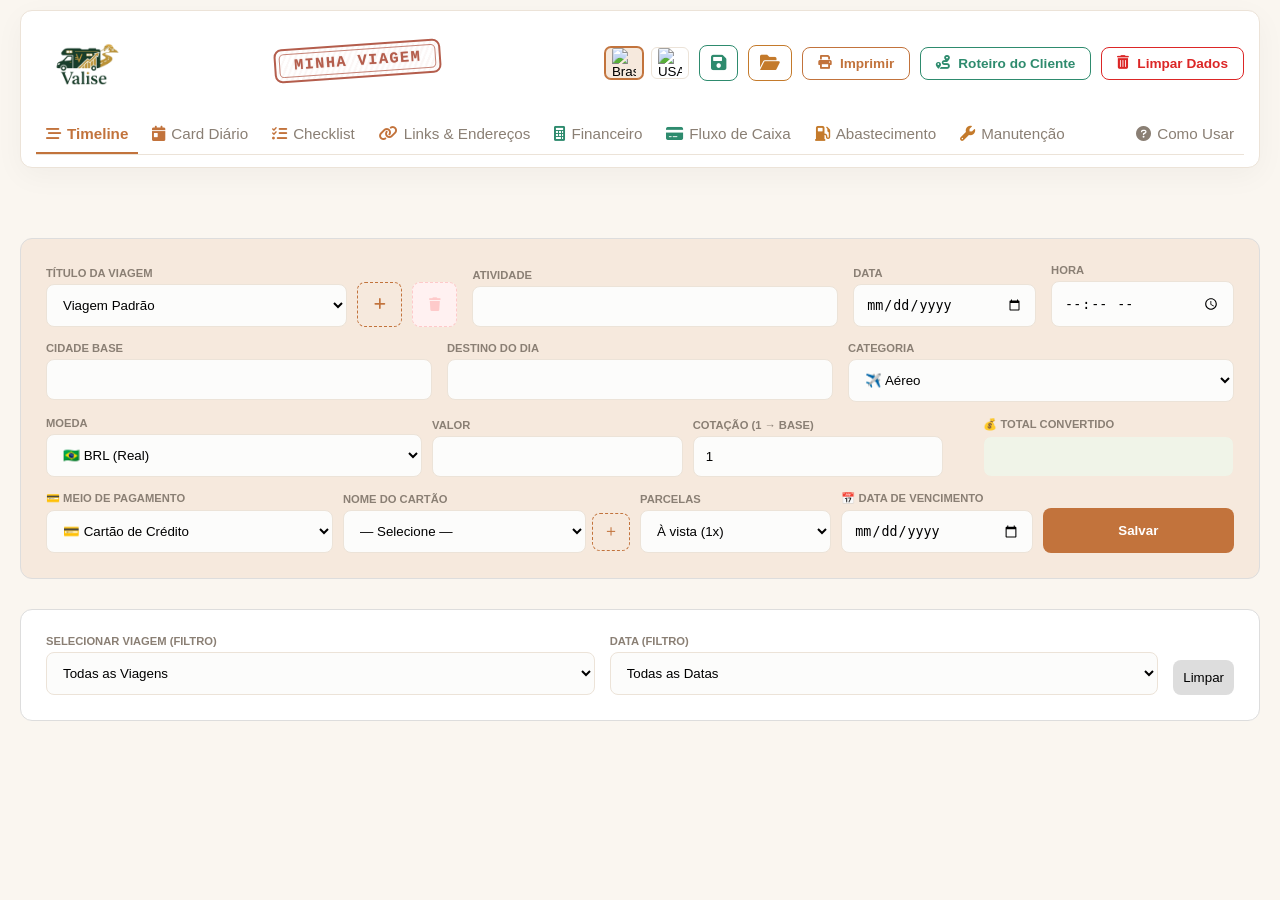
==== commit 2cbfd4b8: "Add files via upload" ====
--- a/versao-desktop-motorhome/index.html
+++ b/versao-desktop-motorhome/index.html
@@ -103,9 +103,7 @@
     </div>
 
     <div class="nome-motorhome" style="flex-grow: 1; text-align: center; padding-right: 40px;">
-      <span style="font-size: 35px; font-weight: 700; color: var(--accent, #c9973a); font-family: 'Inter', sans-serif; letter-spacing: 1px; text-decoration: underline;">
-    Já fui.....
-</span>
+      <span id="trip-stamp-title" class="passport-stamp">Minha Viagem</span>
     </div>
 
     <div style="display: flex; align-items: center; gap: 5px; flex-wrap: wrap; flex-shrink: 0;">
@@ -155,7 +153,7 @@
                 <div style="display: flex; gap: 10px; align-items: flex-end;">
                     <div style="flex-grow: 1;">
                         <label data-i18n="lbl_trip_title">Título da Viagem</label>
-                        <select id="trip-title">
+                        <select id="trip-title" onchange="updateTripStampTitle()">
                             <option value="Viagem">Viagem Padrão</option>
                         </select>
                     </div>
--- a/versao-desktop-motorhome/style.css
+++ b/versao-desktop-motorhome/style.css
@@ -150,6 +150,58 @@
             .tab-btn i { margin-right: 4px !important; }
         }
 
+        /* Carimbo de passaporte — Título da Viagem no cabeçalho */
+        .passport-stamp {
+            display: inline-block;
+            position: relative;
+            max-width: 100%;
+            font-family: 'Courier New', Courier, monospace;
+            font-weight: 800;
+            font-size: clamp(0.72rem, 1.4vw, 0.95rem);
+            text-transform: uppercase;
+            letter-spacing: 1.5px;
+            color: #a8432f;
+            padding: 6px 18px;
+            border: 2px solid currentColor;
+            border-radius: 8px;
+            transform: rotate(-4deg);
+            opacity: 0.86;
+            text-shadow: 0 0 1px rgba(168, 67, 47, 0.5);
+            white-space: nowrap;
+            overflow: hidden;
+            text-overflow: ellipsis;
+            background:
+                repeating-linear-gradient(
+                    115deg,
+                    rgba(168,67,47,0.05) 0px,
+                    rgba(168,67,47,0.05) 2px,
+                    transparent 2px,
+                    transparent 5px
+                );
+        }
+        .passport-stamp::before {
+            content: '';
+            position: absolute;
+            inset: 3px;
+            border: 1px solid currentColor;
+            border-radius: 5px;
+            opacity: 0.75;
+            pointer-events: none;
+        }
+        .passport-stamp::after {
+            content: '\2708 VALISE \2708';
+            position: absolute;
+            left: 50%;
+            top: -8px;
+            transform: translateX(-50%);
+            background: var(--card, #fff);
+            padding: 0 6px;
+            font-size: 0.42rem;
+            letter-spacing: 2px;
+            white-space: nowrap;
+            color: inherit;
+        }
+
         /* Budget Tracker */
         .budget-tracker-card { background: white; border-radius: var(--radius); box-shadow: var(--shadow); border: 1px solid var(--border); margin-bottom: 25px; overflow: hidden; }
         .budget-tracker-header { padding: 20px 25px 15px; border-bottom: 1px solid var(--border); display: flex; justify-content: space-between; align-items: center; flex-wrap: wrap; gap: 10px; }
